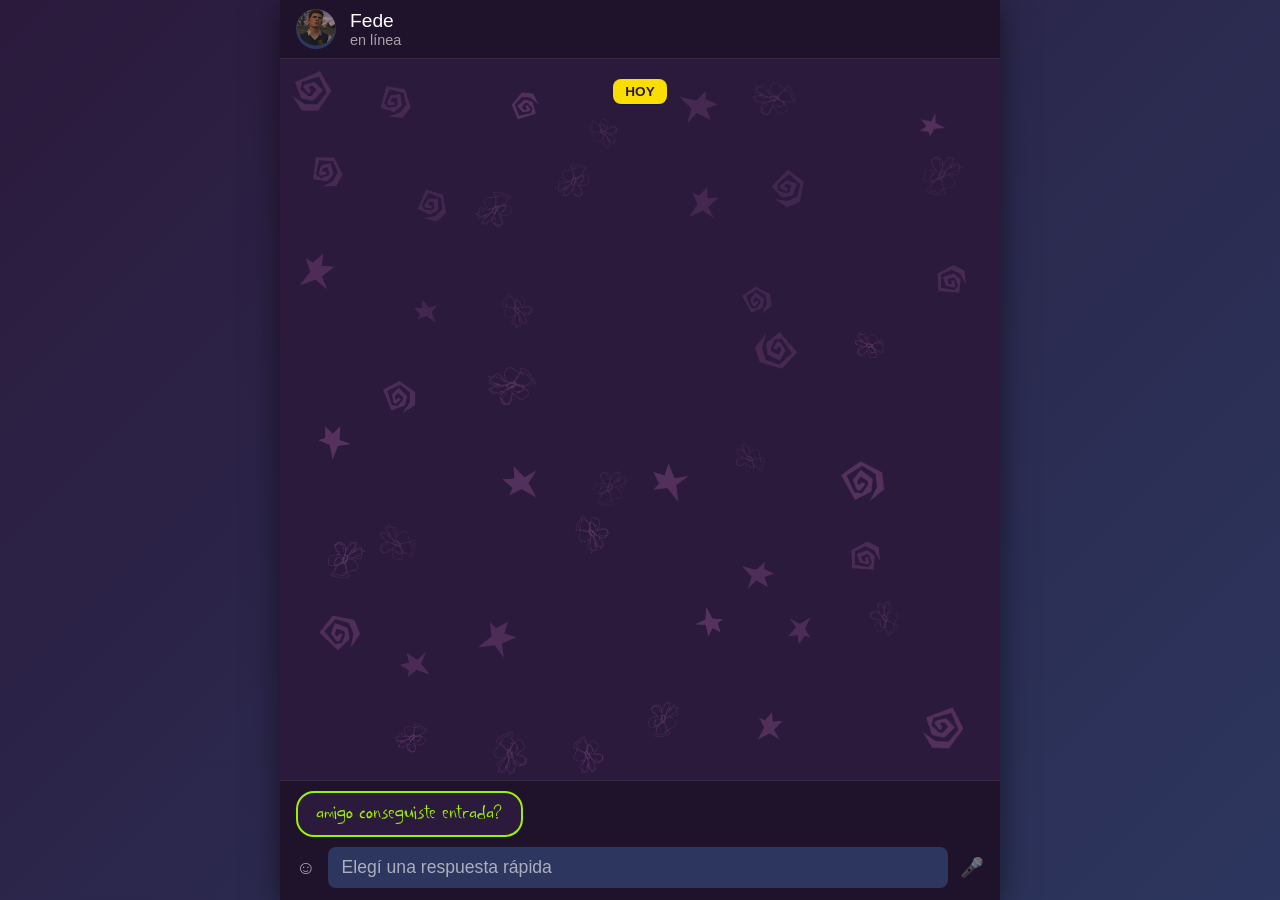
==== chat-fede.html @ a711c793 "nuevo" ====
<!DOCTYPE html>
<html lang="es">
<head>
  <meta charset="UTF-8">
  <meta name="viewport" content="width=device-width, initial-scale=1">
  <title>Fede | Mensajes</title>
  <!-- Usa los mismos estilos del chat de WhatsApp (whatsapp.css tiene que estar en esta carpeta) -->
  <link rel="stylesheet" href="whatsapp.css">
  <style>
    /* Un solo chat: sin lista de contactos, así que la conversación ocupa todo */
    .app {
      max-width: 720px;
    }
  </style>
</head>
<body>

  <div class="app" id="app">

    <!-- Panel de la conversación con Fede (no hay lista de chats) -->
    <main class="chat">
      <header class="chat-header">
        <div class="avatar" id="headerAvatar">😎</div>
        <div>
          <div class="titulo" id="headerTitulo">Fede</div>
          <div class="estado" id="estado">en línea</div>
        </div>
      </header>

      <div class="zona-chat">
        <!-- Fondo con el patrón de imágenes (lo genera chat-fede.js) -->
        <div class="patron" id="patron" aria-hidden="true"></div>
        <!-- Acá se arma la conversación -->
        <div class="paneles" id="paneles"></div>
      </div>

      <footer class="pie">
        <div id="opcionesCont"></div>
        <div class="fake-input">
          <span class="iconos">☺</span>
          <div class="caja" id="caja">Elegí una respuesta rápida</div>
          <span class="iconos">🎤</span>
        </div>
      </footer>
    </main>

  </div>

  <script src="chat-fede.js"></script>
</body>
</html>
---- whatsapp.css ----
/* ============================================================
   FUENTES PERSONALIZADAS
   - FuenteGlobos: burbujas de "lo que pensás".
   - FuenteMensajes: mensajes del chat (los que llegan y los que se envían).
   Copiá los archivos de tu fuente a esta carpeta con alguno de estos
   nombres. Si usás una sola fuente para todo, alcanza con
   fuente-manuscrita.ttf (se usa como respaldo en las dos).
   ============================================================ */
@font-face {
  font-family: "FuenteGlobos";
  src: url("fuente.woff2") format("woff2"),
       url("fuente.ttf") format("truetype"),
       url("fuente.otf") format("opentype"),
       url("fuente-manuscrita.ttf") format("truetype");
  font-display: swap;
}

@font-face {
  font-family: "FuenteMensajes";
  src: url("fuente-mensajes.woff2") format("woff2"),
       url("fuente-mensajes.ttf") format("truetype"),
       url("fuente-mensajes.otf") format("opentype"),
       url("fuente-manuscrita.ttf") format("truetype");
  font-display: swap;
}

* {
  box-sizing: border-box;
  margin: 0;
  padding: 0;
}

:root {
  --verde: #9ef000;
  --amarillo: #f9de00;
  --fucsia: #ff0054;
  --violeta: #2b1a3c;
  --azul: #2c365e;
  --texto-suave: rgba(255, 255, 255, 0.6);
  --linea: rgba(255, 255, 255, 0.1);
}

html,
body {
  height: 100%;
}

body {
  font-family: "Segoe UI", Helvetica, Arial, sans-serif;
  background: linear-gradient(135deg, var(--violeta), var(--azul));
  display: flex;
  align-items: center;
  justify-content: center;
  color: #fff;
}

.app {
  position: relative;
  width: 100%;
  max-width: 1400px;
  height: 100vh;
  height: 100dvh;
  display: flex;
  background: var(--violeta);
  box-shadow: 0 6px 30px rgba(0, 0, 0, 0.5);
}

@media (min-width: 1500px) {
  .app {
    height: 95vh;
  }
}

/* ---------- Pantalla de inicio (hace falta un toque para que suene el sonido) ---------- */
.inicio {
  position: absolute;
  inset: 0;
  z-index: 20;
  display: flex;
  align-items: center;
  justify-content: center;
  background: rgba(23, 13, 34, 0.92);
}

.inicio[hidden] {
  display: none;
}

.inicio button {
  font-family: "FuenteGlobos", "Segoe UI", Helvetica, Arial, sans-serif;
  background: var(--violeta);
  border: 2px solid var(--verde);
  color: var(--verde);
  border-radius: 18px;
  padding: 14px 28px;
  font-size: 1.6rem;
  cursor: pointer;
  transition: background 0.15s, color 0.15s, transform 0.15s;
}

.inicio button:hover {
  background: var(--verde);
  color: var(--violeta);
  transform: translateY(-2px);
}

/* ---------- Panel izquierdo ---------- */
.sidebar {
  width: 30%;
  min-width: 300px;
  max-width: 420px;
  border-right: 1px solid var(--linea);
  display: flex;
  flex-direction: column;
  background: var(--violeta);
}

.sidebar-top {
  background: rgba(0, 0, 0, 0.25);
  height: 59px;
  padding: 0 16px;
  display: flex;
  align-items: center;
  justify-content: space-between;
}

.avatar {
  width: 40px;
  height: 40px;
  border-radius: 50%;
  display: flex;
  align-items: center;
  justify-content: center;
  font-size: 1.3rem;
  background: var(--azul);
  flex-shrink: 0;
  overflow: hidden;
}

.avatar img {
  width: 100%;
  height: 100%;
  border-radius: 50%;
  object-fit: cover;
  display: block;
}

.sidebar-iconos {
  color: var(--texto-suave);
  font-size: 1.2rem;
  letter-spacing: 12px;
}

.buscador {
  padding: 8px 12px;
  border-bottom: 1px solid var(--linea);
}

.buscador div {
  background: var(--azul);
  border-radius: 8px;
  padding: 8px 14px;
  font-size: 0.9rem;
  color: var(--texto-suave);
}

.lista-chats {
  overflow-y: auto;
  flex: 1;
}

.chat-item {
  display: flex;
  gap: 14px;
  padding: 12px 16px;
  align-items: center;
  border-bottom: 1px solid var(--linea);
  cursor: pointer;
}

.chat-item[hidden] {
  display: none;
}

.chat-item:hover {
  background: rgba(44, 54, 94, 0.5);
}

.chat-item.activo {
  background: var(--azul);
}

.chat-item.nuevo-chat {
  animation: latido 1.1s ease-in-out 4;
}

@keyframes latido {
  0%,
  100% {
    transform: scale(1);
  }
  50% {
    transform: scale(1.03);
  }
}

.chat-item .info {
  flex: 1;
  min-width: 0;
}

.chat-item .fila {
  display: flex;
  justify-content: space-between;
  align-items: center;
}

.chat-item .nombre {
  font-size: 1.15rem;
  color: #fff;
}

.chat-item .hora {
  font-size: 0.75rem;
  color: var(--texto-suave);
}

.chat-item .hora.nuevo {
  color: var(--verde);
  font-weight: 600;
}

.chat-item .preview {
  font-size: 1rem;
  color: var(--texto-suave);
  white-space: nowrap;
  overflow: hidden;
  text-overflow: ellipsis;
}

.badge-nuevo {
  background: var(--verde);
  color: var(--violeta);
  font-size: 0.72rem;
  font-weight: 700;
  min-width: 20px;
  height: 20px;
  border-radius: 10px;
  display: none;
  align-items: center;
  justify-content: center;
  padding: 0 6px;
}

/* ---------- Panel de chat ---------- */
.chat {
  flex: 1;
  display: flex;
  flex-direction: column;
  min-width: 0;
}

.chat-header {
  background: rgba(0, 0, 0, 0.28);
  height: 59px;
  padding: 0 16px;
  display: flex;
  align-items: center;
  gap: 14px;
  border-bottom: 1px solid var(--linea);
}

.chat-header .titulo {
  font-size: 1.2rem;
  color: #fff;
}

.chat-header .estado {
  font-size: 0.9rem;
  color: var(--texto-suave);
}

.chat-header .estado.escribiendo {
  color: var(--verde);
}

/* Botón de volver (solo se ve en el celular) */
.volver {
  display: none;
  background: none;
  border: 0;
  font-size: 1.6rem;
  line-height: 1;
  color: #fff;
  cursor: pointer;
  padding: 0 4px;
}

/* Zona del chat: fondo con patrón + mensajes por encima */
.zona-chat {
  position: relative;
  flex: 1;
  min-height: 0;
  display: flex;
}

.patron {
  position: absolute;
  inset: 0;
  overflow: hidden;
  isolation: isolate;
  background: var(--violeta);
}

/* El patrón se dibuja en un canvas (lo arma whatsapp.js): las imágenes se
   invierten y se mezclan en modo "screen", suaves y con poca opacidad. */
.patron canvas {
  position: absolute;
  left: 0;
  top: 0;
  display: block;
}

.paneles {
  position: absolute;
  inset: 0;
}

/* Una conversación por chat: solo se ve la activa */
.mensajes {
  position: absolute;
  inset: 0;
  display: none;
  overflow-y: auto;
  padding: 20px 6%;
  flex-direction: column;
  gap: 4px;
}

.mensajes.activo {
  display: flex;
}

.dia {
  align-self: center;
  background: var(--amarillo);
  color: var(--violeta);
  font-size: 0.85rem;
  font-weight: 600;
  padding: 5px 12px;
  border-radius: 8px;
  margin-bottom: 10px;
  box-shadow: 0 1px 1px rgba(0, 0, 0, 0.3);
  text-transform: uppercase;
}

.burbuja {
  font-family: "FuenteMensajes", "FuenteGlobos", "Segoe UI", Helvetica, Arial, sans-serif;
  max-width: 65%;
  padding: 6px 8px 6px 9px;
  border-radius: 8px;
  font-size: 1.2rem;
  line-height: 1.35;
  box-shadow: 0 1px 2px rgba(0, 0, 0, 0.35);
  position: relative;
  animation: aparecer 0.2s ease-out;
  word-wrap: break-word;
}

@keyframes aparecer {
  from {
    opacity: 0;
    transform: translateY(6px);
  }
  to {
    opacity: 1;
    transform: translateY(0);
  }
}

/* Mensajes que llegan */
.burbuja.entrante {
  align-self: flex-start;
  background: var(--fucsia);
  color: #fff;
  border-top-left-radius: 0;
}

/* Tus mensajes */
.burbuja.saliente {
  align-self: flex-end;
  background: var(--azul);
  color: #fff;
  border: 1px solid rgba(158, 240, 0, 0.45);
  border-top-right-radius: 0;
}

.burbuja .meta {
  float: right;
  margin: 8px 0 -4px 12px;
  font-family: "Segoe UI", Helvetica, Arial, sans-serif;
  font-size: 0.75rem;
  display: flex;
  align-items: center;
  gap: 3px;
}

.burbuja.entrante .meta {
  color: rgba(255, 255, 255, 0.8);
}

.burbuja.saliente .meta {
  color: rgba(255, 255, 255, 0.7);
}

.tilde {
  letter-spacing: -4px;
  font-size: 0.8rem;
  color: rgba(255, 255, 255, 0.5);
}

.tilde.leido {
  color: var(--verde);
}

/* Captura de pantalla dentro de un mensaje */
.burbuja.con-foto {
  width: min(65%, 380px);
}

.foto {
  margin: 2px 0 6px;
  border-radius: 6px;
  overflow: hidden;
}

.foto img {
  display: block;
  width: 100%;
  height: auto;
}

/* Si todavía no está la imagen, se ve este recuadro */
.foto.falta {
  min-height: 200px;
  display: flex;
  align-items: center;
  justify-content: center;
  text-align: center;
  padding: 24px 16px;
  background: rgba(0, 0, 0, 0.25);
  border: 2px dashed rgba(255, 255, 255, 0.5);
  font-size: 1rem;
}

.escribiendo-burbuja {
  align-self: flex-start;
  background: var(--fucsia);
  padding: 12px 14px;
  border-radius: 8px;
  border-top-left-radius: 0;
  box-shadow: 0 1px 2px rgba(0, 0, 0, 0.35);
  display: flex;
  gap: 4px;
}

.escribiendo-burbuja span {
  width: 7px;
  height: 7px;
  background: #fff;
  border-radius: 50%;
  animation: salto 1.2s infinite;
}

.escribiendo-burbuja span:nth-child(2) {
  animation-delay: 0.15s;
}

.escribiendo-burbuja span:nth-child(3) {
  animation-delay: 0.3s;
}

@keyframes salto {
  0%,
  60%,
  100% {
    transform: translateY(0);
    opacity: 0.5;
  }
  30% {
    transform: translateY(-5px);
    opacity: 1;
  }
}

/* ---------- Pie con respuestas ---------- */
.pie {
  background: rgba(0, 0, 0, 0.28);
  padding: 10px 16px 12px;
  border-top: 1px solid var(--linea);
}

.opciones {
  display: none;
  flex-wrap: wrap;
  gap: 8px;
  margin-bottom: 10px;
  min-height: 0;
}

.opciones.activo {
  display: flex;
}

/* Burbujas de "lo que pensás": usan la fuente personalizada */
.opcion {
  font-family: "FuenteGlobos", "Segoe UI", Helvetica, Arial, sans-serif;
  background: var(--violeta);
  border: 2px solid var(--verde);
  color: var(--verde);
  border-radius: 18px;
  padding: 10px 18px;
  font-size: 1.25rem;
  cursor: pointer;
  transition: background 0.15s, color 0.15s, transform 0.15s;
  animation: aparecer 0.25s ease-out;
}

.opcion:hover {
  background: var(--verde);
  color: var(--violeta);
  transform: translateY(-2px);
}

.fake-input {
  display: flex;
  align-items: center;
  gap: 12px;
}

.fake-input .caja {
  flex: 1;
  background: var(--azul);
  border-radius: 8px;
  padding: 10px 14px;
  color: var(--texto-suave);
  font-size: 1.1rem;
}

.fake-input .iconos {
  color: var(--texto-suave);
  font-size: 1.2rem;
}

/* Más espacio cuando cambia quién habla (probá con otro valor en px) */
.burbuja.entrante + .burbuja.saliente,
.burbuja.saliente + .burbuja.entrante,
.burbuja.saliente + .escribiendo-burbuja {
  margin-top: 14px;
}

/* ---------- Temblor de las letras de los pensamientos ---------- */
.opcion .palabra {
  display: inline-block;
  white-space: nowrap;
}

.opcion .letra {
  display: inline-block;
  animation: temblor 0.3s infinite ease-in-out alternate;
}

/* Para que sea más fuerte o más suave, cambiá los px y los grados */
@keyframes temblor {
  0%   { transform: translate(0, 0) rotate(0deg); }
  25%  { transform: translate(-0.5px, 0.6px) rotate(-1deg); }
  50%  { transform: translate(0.6px, -0.4px) rotate(0.8deg); }
  75%  { transform: translate(-0.4px, -0.6px) rotate(-0.6deg); }
  100% { transform: translate(0.5px, 0.4px) rotate(1deg); }
}

/* Si la persona tiene desactivadas las animaciones en su sistema, no se mueve nada */
@media (prefers-reduced-motion: reduce) {
  .opcion .letra,
  .chat-item.nuevo-chat {
    animation: none;
  }
}

/* ---------- Celular: lista de chats y conversación van por separado ---------- */
@media (max-width: 768px) {
  .sidebar {
    display: none;
    width: 100%;
    max-width: none;
    min-width: 0;
    border-right: 0;
  }

  .app.en-lista .sidebar {
    display: flex;
  }

  .app.en-lista .chat {
    display: none;
  }

  .volver {
    display: block;
  }

  .burbuja {
    max-width: 85%;
  }

  .burbuja.con-foto {
    width: min(85%, 320px);
  }

  .mensajes {
    padding: 14px 4%;
  }
}
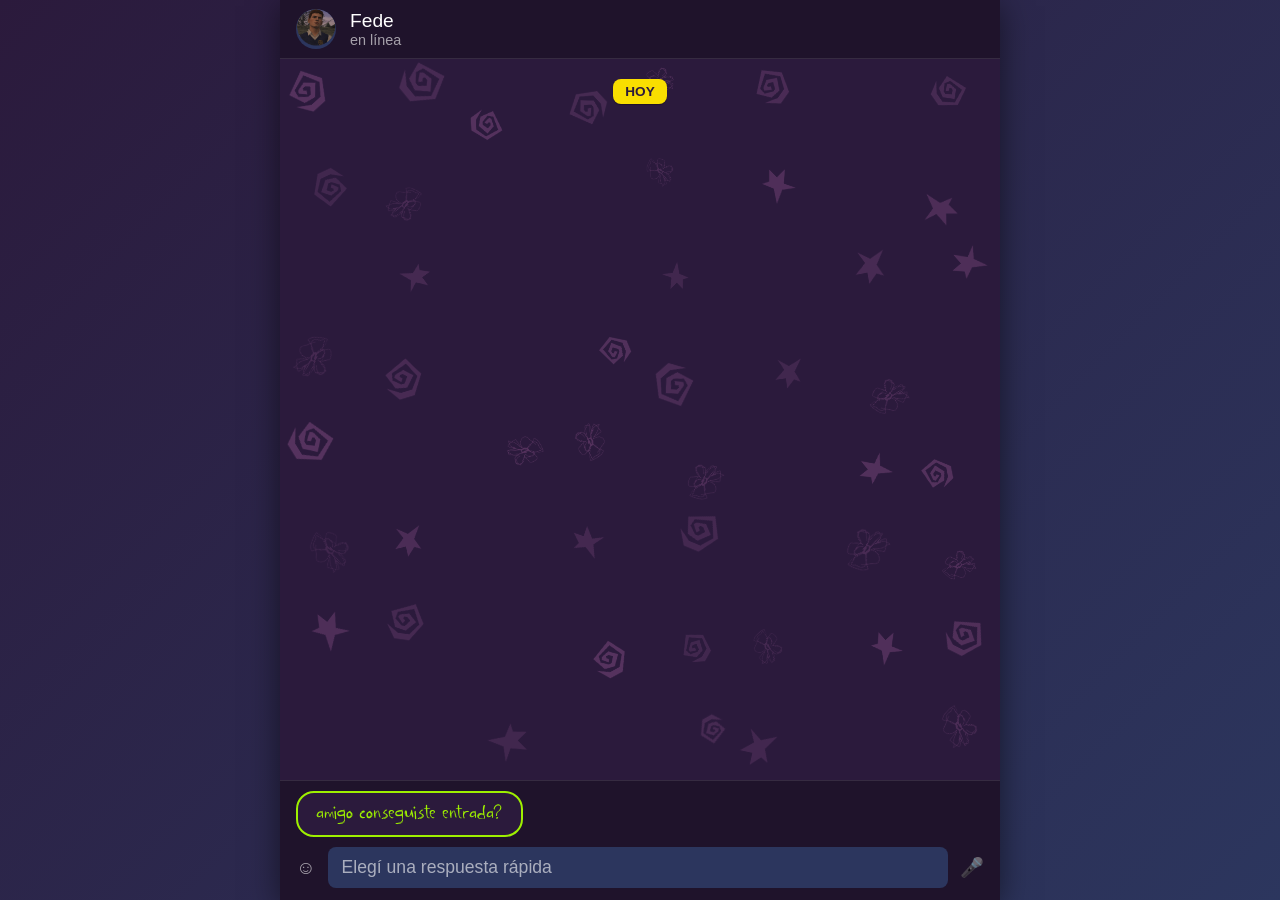
==== commit 1f4d52de: "_" ====
--- a/chat-fede.html
+++ b/chat-fede.html
@@ -11,6 +11,66 @@
     .app {
       max-width: 720px;
     }
+
+    /* Cartel final: aparece cuando termina la charla con Fede */
+    /* Capa que bloquea toda la pantalla (no se cierra ni se puede tocar nada) */
+    .cartel-overlay {
+      position: fixed;
+      inset: 0;
+      z-index: 1000;
+      background: rgba(23, 13, 34, 0.75);
+      backdrop-filter: blur(3px);
+      cursor: default;
+    }
+
+    .cartel-final {
+      position: absolute;
+      top: 50%;
+      left: 50%;
+      width: min(420px, calc(100% - 40px));
+      color: var(--amarillo);
+      background: var(--violeta);
+      border: 4px solid var(--fucsia);
+      border-radius: 22px;
+      overflow: hidden;
+      box-shadow: 0 14px 40px rgba(0, 0, 0, 0.7);
+      transform: translate(-50%, -50%) scale(0.85);
+      opacity: 0;
+      transition: transform 0.5s cubic-bezier(0.2, 1.4, 0.4, 1), opacity 0.3s;
+    }
+
+    .cartel-final.visible {
+      transform: translate(-50%, -50%) scale(1);
+      opacity: 1;
+    }
+
+    /* Barra de arriba con los tres puntitos */
+    .cartel-barra {
+      display: flex;
+      gap: 8px;
+      align-items: center;
+      padding: 12px 16px;
+      background: var(--fucsia);
+    }
+
+    .cartel-barra span {
+      width: 14px;
+      height: 14px;
+      border-radius: 50%;
+    }
+
+    .cartel-barra span:nth-child(1) { background: var(--amarillo); }
+    .cartel-barra span:nth-child(2) { background: var(--verde); }
+    .cartel-barra span:nth-child(3) { background: var(--violeta); }
+
+    .cartel-texto {
+      padding: 38px 24px 44px;
+      text-align: center;
+      font-family: "FuenteGlobos", "Segoe UI", Helvetica, Arial, sans-serif;
+      font-size: clamp(2rem, 7vw, 3rem);
+      line-height: 1.15;
+    }
+
   </style>
 </head>
 <body>
